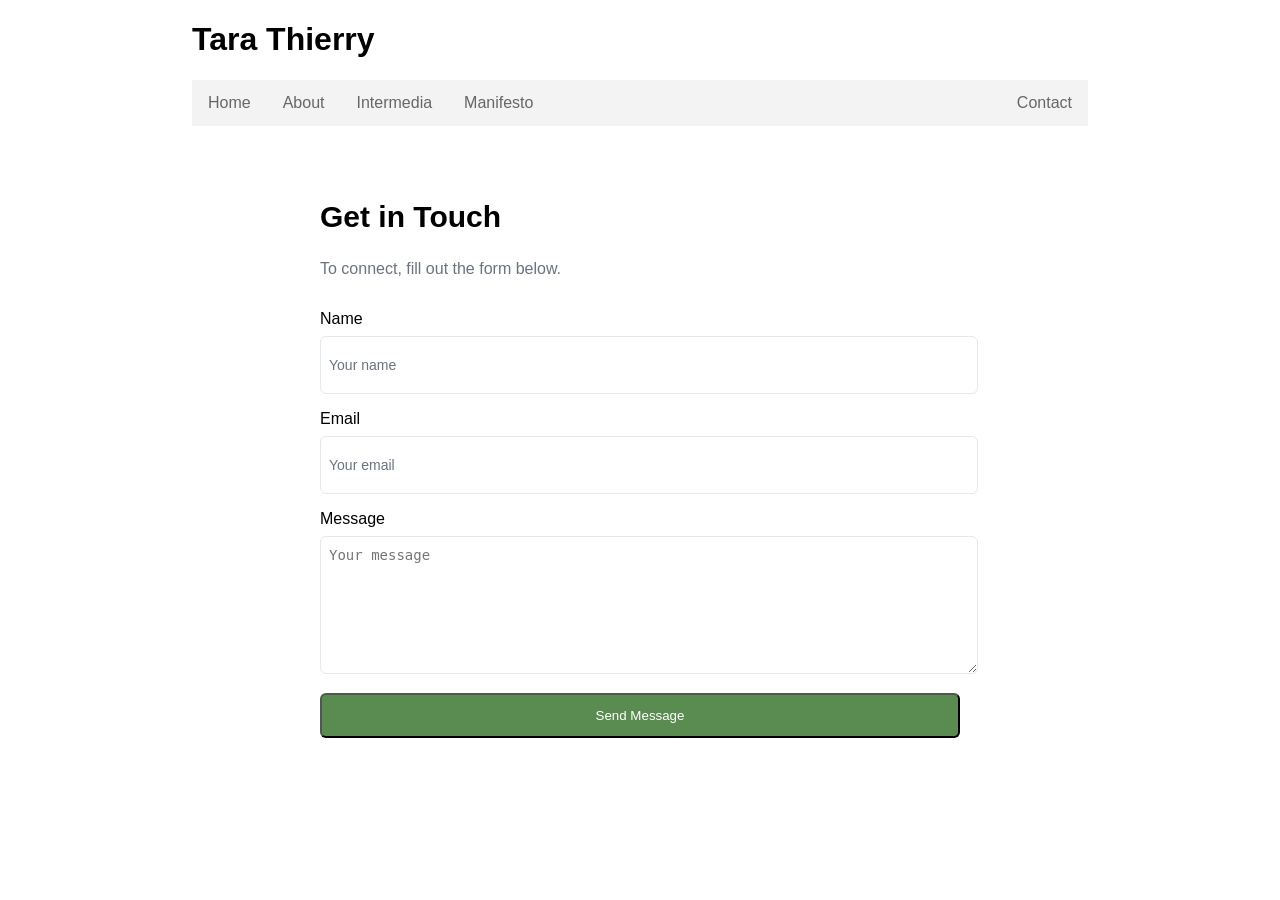
==== contact.html @ 47f74679 "Add contact form" ====
<!-- From http://tangledindesign.com/how-to-create-a-contact-form-using-html5-css3-and-php/  -->
<!DOCTYPE HTML>
<html>
    <head>
        <meta http-equiv="Content-Type" content="text/html; charset=utf-8">
        <meta name="viewport" content="width=device-width, initial-scale=1.0"> 
        <link = rel="stylesheet" type="text/css" href="CSS/styles.css">
        
        <title>Tara Thierry</title>
    </head>
    <body class="center">
    <h1>Tara Thierry</h1>
    <nav class="navbar">

        <ul class="navbar"> 
            <li> <a href = "index.html">Home</a></li>
            <li class="dropdown"> 
            <a href="javascript:void(0)" class="dropbtn">About</a>
                <div class="dropdown-content">
                    <a href="about.html">Bio</a>
                    <a href="about.html#res">Resume</a>
                </div>
            </li>

        
            <!--Event Photographpy-->
            <!-- <li> <a href = "https://tarathierry.myportfolio.com/" target="_blank">Event Photography</a> </li> -->
            
    
    
        <!--Intermedia -->
        <nav id="intermedia">
            <li class="dropdown">
            <a href = "javascript:void(0)" class="dropbtn">Intermedia</a>
                <div class="dropdown-content">
                    <a href="gallery.html">Photography</a>
                    <a href="vpoetry.html">Visual Poetry</a>
                    <a href="performances.html">Performances</a>
                </div>
            </li>

            <li><a href = "manifesto.html">Manifesto</a></li>

            <li class="right"><a href = "contact.html">Contact</a></li> 
        </nav>
        </ul>

    </nav>
    <!-- <div>
        <h3>To Connect: </h3>
        <p>email T at Tara Thierry dot com <br />
            (no spaces) </p>
    </div> -->
    <!-- <form action="#" method="POST">
        <input type="text" name="name" placeholder="Your name" required />
        <input type="email" name="email" placeholder="Your email" required />
        <textarea name="message" placeholder="Message" required></textarea>
        <button type="submit">Send</button>
    </form> -->

    <!-- This is a working contact form using web3forms.com. To receive email, Replace YOUR_ACCESS_KEY_HERE with your actual Access Key.  Create Access Key here 👉 https://web3forms.com/ --> <section class="contact-section"> <div class="contact-intro"> <h2 class="contact-title">Get in Touch</h2>
        <p class="contact-description">
        To connect, fill out the form below.
        </p>
    </div>

    <form class="contact-form" action="https://api.web3forms.com/submit" method="POST">

        <input type="hidden" name="access_key" value="30d99832-4d06-4a58-afa1-81f4b92567a8" />
        <input type="hidden" name="subject" value="New Contact Form Submission from Web3Forms" />
        <input type="hidden" name="from_name" value="tt.com" />
        <!-- More custom ization options available in the docs: https://docs.web3forms.com -->

        <div class="form-group-container">
        <div class="form-group">
            <label for="name" class="form-label">Name</label>
            <input id="name" name="name" class="form-input" placeholder="Your name" type="text" />
        </div>
        <div class="form-group">
            <label for="email" class="form-label">Email</label>
            <input id="email" name="email" class="form-input" placeholder="Your email" type="email" />
        </div>
        <div class="form-group">
            <label for="message" class="form-label">Message</label>
            <textarea class="form-textarea" id="message" name="message" placeholder="Your message"></textarea>
        </div>
        </div>
        <button class="form-submit" type="submit">Send Message</button>
    </form>

    </section>
    </body>
</html>
---- CSS/styles.css ----
body {
	font-family: "Century Gothic", "Futura", "Lucinda Sans", sans-serif;
	max-width: 900px;
	
}

img {
	width: 900px;
	max-width: 100%
	display: block;
	height: auto;
}

/* Navigation Bar */
.navbar ul {
	list-style-type: none;
	margin: 0;
	padding: 0;
	overflow: hidden;
	background-color: #f3f3f3;
}

.navbar li {
		float: left;
	}

.navbar li.right {
		float: right;
}

.navbar li a, .dropbtn {
		display: inline-block;
		color: #666;
		text-align: center;
		padding: 14px 16px;
		text-decoration: none;
	}

.navbar li a:hover, .dropdown:hover .dropbtn {
	background-color: #ddd; /* change bg color */
}

.navbar li.dropdown {
	display: inline-block;
}

.navbar .dropdown-content {
    display: none;
    position: absolute;
    background-color: #f9f9f9;
    min-width: 160px;
    box-shadow: 0px 8px 16px 0px rgba(0,0,0,0.2);
    z-index: 1;
}

.navbar .dropdown-content a {
    color: black;
    padding: 12px 16px;
    text-decoration: none;
    display: block;
    text-align: left;
}

.navbar .dropdown-content a:hover {background-color: #f1f1f1}

.navbar .dropdown:hover .dropdown-content {
    display: block;
}



.center {
	margin: auto;
	width: 70%;
}

.centertext {
	text-align: center;
}

.lefttext {
	text-align: left;
}

/* tab spaces; Invoke with <tab#> Used <tab3> for resume*/
tab0  { position:absolute;left:25px;  }
tab1  { position:absolute;left:50px;  }
tab2  { position:absolute;left:75px;  }
tab3  { position:absolute;left:100px; }
tab4  { position:relative;left:125px; }
tab5  { position:absolute;left:150px; }
tab6  { position:absolute;left:175px; }
tab7  { position:absolute;left:200px; }
tab8  { position:absolute;left:225px; }
tab9  { position:absolute;left:250px; }
tab10 { position:absolute;left:275px; }

/* Photography */
.gallery {
	background: #222; 
	margin: 0;

}

	.thumbnails {
		background: #222;
		margin: 0;
	}

	.thumbnails img {
		height: 80px;
		width: auto;
		border: 4px solid #555;
		padding: 1px;
		margin: 10px 5px 10px 5px;
	}

	.thumbnails img:hover {
		border: 4px solid #00ccff;
		cursor:pointer;
	}

	.preview img {
		border: 4px solid #444;
		padding: 1px;
		width: 900px;
		max-width: 100%;
		height: auto;
	}

/* contact form */
.contact-section {
  width: 100%;
  max-width: 40rem;
  margin-left: auto;
  margin-right: auto;
  padding: 3rem 1rem;
}

.contact-intro > * + * {
  margin-top: 1rem;
}

.contact-title {
  font-size: 1.875rem;
  line-height: 2.25rem;
  font-weight: 700;
}

.contact-description {
  color: rgb(107 114 128);
}

.form-group-container {
  display: grid;
  gap: 1rem;
  margin-top: 2rem;
}

.form-group {
  display: flex;
  flex-direction: column;
}

.form-label {
  margin-bottom: 0.5rem;
}

.form-input,
.form-textarea {
  padding: 0.5rem;
  border: 1px solid #e5e7eb;
  display: flex;
  height: 2.5rem;
  width: 100%;
  border-radius: 0.375rem;
  font-size: 0.875rem;
  line-height: 1.25rem;
}

.form-input::placeholder,
.form-textarea:focus-visible {
  color: #6b7280;
}

.form-input:focus-visible,
.form-textarea:focus-visible {
  outline: 2px solid #2563eb;
  outline-offset: 2px;
}

.form-textarea {
  min-height: 120px;
}

.form-submit {
  width: 100%;
  margin-top: 1.2rem;
  background-color: #5A8B50;
  /* background-color: #3124ca; */
  color: #fff;
  padding: 13px 5px;
  border-radius: 0.375rem;
}
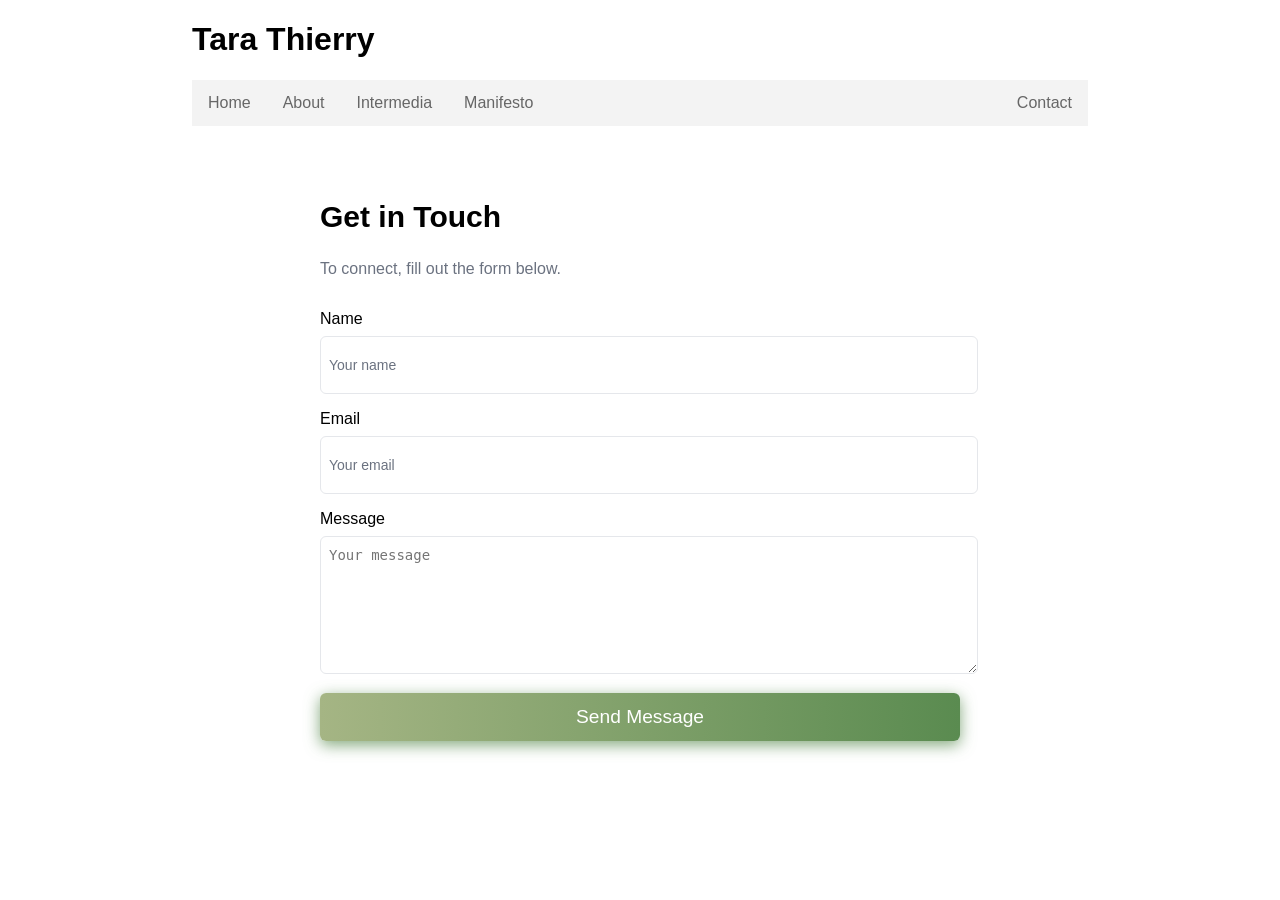
==== commit 88d8e9b2: "Conctact form fixes & decor" ====
--- a/contact.html
+++ b/contact.html
@@ -58,7 +58,10 @@
         <button type="submit">Send</button>
     </form> -->
 
-    <!-- This is a working contact form using web3forms.com. To receive email, Replace YOUR_ACCESS_KEY_HERE with your actual Access Key.  Create Access Key here 👉 https://web3forms.com/ --> <section class="contact-section"> <div class="contact-intro"> <h2 class="contact-title">Get in Touch</h2>
+    <!-- Working contact form using web3forms.com. --> 
+     <section class="contact-section"> 
+        <div class="contact-intro"> 
+            <h2 class="contact-title">Get in Touch</h2>
         <p class="contact-description">
         To connect, fill out the form below.
         </p>
--- a/CSS/styles.css
+++ b/CSS/styles.css
@@ -7,7 +7,7 @@
 
 img {
 	width: 900px;
-	max-width: 100%
+	max-width: 100%;
 	display: block;
 	height: auto;
 }
@@ -186,7 +186,7 @@
 
 .form-input:focus-visible,
 .form-textarea:focus-visible {
-  outline: 2px solid #2563eb;
+  outline: 2px solid #5A8B50;
   outline-offset: 2px;
 }
 
@@ -197,9 +197,18 @@
 .form-submit {
   width: 100%;
   margin-top: 1.2rem;
-  background-color: #5A8B50;
-  /* background-color: #3124ca; */
+  font-size: 1.2rem;
+  background: linear-gradient(to right, #a5b584, #5A8B50 );
   color: #fff;
+  border: none;
   padding: 13px 5px;
   border-radius: 0.375rem;
-}
+  transition: background 0.3s ease;
+  box-shadow: 0 4px 15px 0 rgba(90, 139, 80, 0.75);
+}
+
+.form-submit:hover {
+  background: linear-gradient(to right,#5A8B50, #C0A770 );
+  box-shadow: 0 4px 15px 0 rgba(90, 139, 80, 0.75);
+}
+/* rgb(90, 139, 80) */
